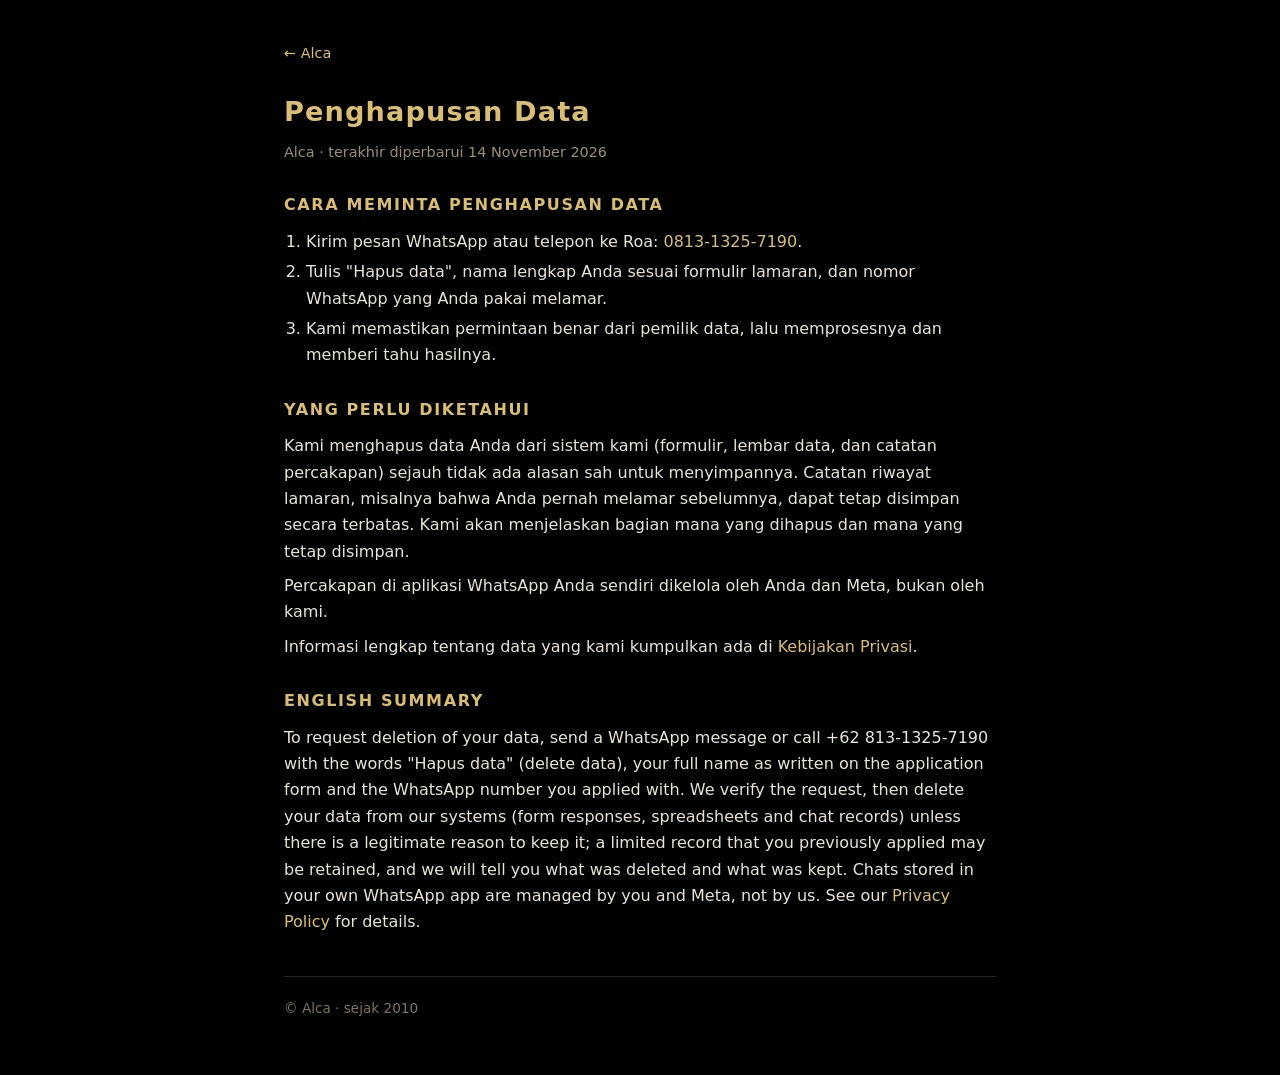
==== data-deletion.html @ be92145b "Create data-deletion.html" ====
<!DOCTYPE html>
<html lang="id">
<head>
<meta charset="utf-8">
<meta name="viewport" content="width=device-width, initial-scale=1">
<title>Penghapusan Data | Alca</title>
<meta name="description" content="Cara meminta penghapusan data pelamar di Alca.">
<style>
*{box-sizing:border-box;margin:0;padding:0}body{background:#000;color:#e9e4d6;font-family:system-ui,-apple-system,"Segoe UI",Roboto,Helvetica,Arial,sans-serif;line-height:1.65}a{color:#d9bd72;text-decoration:none}a:hover{text-decoration:underline}.wrap{max-width:760px;margin:0 auto;padding:40px 24px 56px}h1{font-size:1.7rem;color:#d9bd72;font-weight:600;letter-spacing:.04em}.meta{color:#9a9078;font-size:.9rem;margin:6px 0 28px}h2{font-size:1rem;letter-spacing:.1em;text-transform:uppercase;color:#d9bd72;margin:28px 0 10px;font-weight:600}p{margin:8px 0}ul,ol{margin:8px 0 8px 22px}li{margin:4px 0}.home{display:inline-block;margin-bottom:24px;font-size:.9rem}footer{margin-top:40px;padding-top:20px;border-top:1px solid #2a2418;color:#7d745f;font-size:.85rem}
</style>
</head>
<body>
<div class="wrap">
<a class="home" href="./">&larr; Alca</a>
<h1>Penghapusan Data</h1>
<p class="meta">Alca &middot; terakhir diperbarui 14 November 2026</p>
<h2>Cara meminta penghapusan data</h2>
<ol>
<li>Kirim pesan WhatsApp atau telepon ke Roa: <a href="tel:+6281313257190">0813-1325-7190</a>.</li>
<li>Tulis &quot;Hapus data&quot;, nama lengkap Anda sesuai formulir lamaran, dan nomor WhatsApp yang Anda pakai melamar.</li>
<li>Kami memastikan permintaan benar dari pemilik data, lalu memprosesnya dan memberi tahu hasilnya.</li>
</ol>
<h2>Yang perlu diketahui</h2>
<p>Kami menghapus data Anda dari sistem kami (formulir, lembar data, dan catatan percakapan) sejauh tidak ada alasan sah untuk menyimpannya. Catatan riwayat lamaran, misalnya bahwa Anda pernah melamar sebelumnya, dapat tetap disimpan secara terbatas. Kami akan menjelaskan bagian mana yang dihapus dan mana yang tetap disimpan.</p>
<p>Percakapan di aplikasi WhatsApp Anda sendiri dikelola oleh Anda dan Meta, bukan oleh kami.</p>
<p>Informasi lengkap tentang data yang kami kumpulkan ada di <a href="privacy.html">Kebijakan Privasi</a>.</p>
<h2>English summary</h2>
<p>To request deletion of your data, send a WhatsApp message or call +62 813-1325-7190 with the words &quot;Hapus data&quot; (delete data), your full name as written on the application form and the WhatsApp number you applied with. We verify the request, then delete your data from our systems (form responses, spreadsheets and chat records) unless there is a legitimate reason to keep it; a limited record that you previously applied may be retained, and we will tell you what was deleted and what was kept. Chats stored in your own WhatsApp app are managed by you and Meta, not by us. See our <a href="privacy.html">Privacy Policy</a> for details.</p>
<footer>&copy; Alca &middot; sejak 2010</footer>
</div>
</body>
</html>
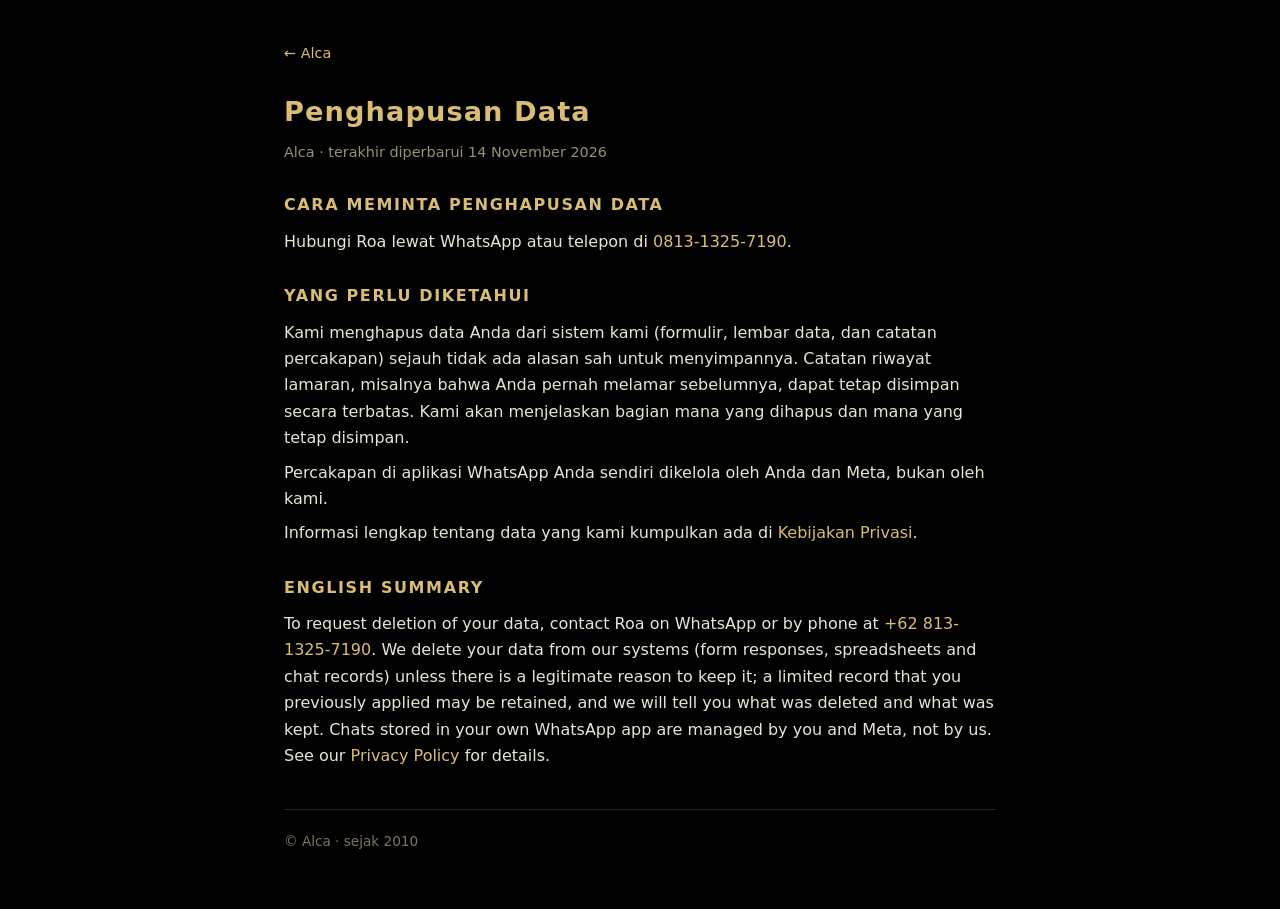
==== commit 8fe8546f: "Update data-deletion.html" ====
--- a/data-deletion.html
+++ b/data-deletion.html
@@ -15,17 +15,13 @@
 <h1>Penghapusan Data</h1>
 <p class="meta">Alca &middot; terakhir diperbarui 14 November 2026</p>
 <h2>Cara meminta penghapusan data</h2>
-<ol>
-<li>Kirim pesan WhatsApp atau telepon ke Roa: <a href="tel:+6281313257190">0813-1325-7190</a>.</li>
-<li>Tulis &quot;Hapus data&quot;, nama lengkap Anda sesuai formulir lamaran, dan nomor WhatsApp yang Anda pakai melamar.</li>
-<li>Kami memastikan permintaan benar dari pemilik data, lalu memprosesnya dan memberi tahu hasilnya.</li>
-</ol>
+<p>Hubungi Roa lewat WhatsApp atau telepon di <a href="tel:+6281313257190">0813-1325-7190</a>.</p>
 <h2>Yang perlu diketahui</h2>
 <p>Kami menghapus data Anda dari sistem kami (formulir, lembar data, dan catatan percakapan) sejauh tidak ada alasan sah untuk menyimpannya. Catatan riwayat lamaran, misalnya bahwa Anda pernah melamar sebelumnya, dapat tetap disimpan secara terbatas. Kami akan menjelaskan bagian mana yang dihapus dan mana yang tetap disimpan.</p>
 <p>Percakapan di aplikasi WhatsApp Anda sendiri dikelola oleh Anda dan Meta, bukan oleh kami.</p>
 <p>Informasi lengkap tentang data yang kami kumpulkan ada di <a href="privacy.html">Kebijakan Privasi</a>.</p>
 <h2>English summary</h2>
-<p>To request deletion of your data, send a WhatsApp message or call +62 813-1325-7190 with the words &quot;Hapus data&quot; (delete data), your full name as written on the application form and the WhatsApp number you applied with. We verify the request, then delete your data from our systems (form responses, spreadsheets and chat records) unless there is a legitimate reason to keep it; a limited record that you previously applied may be retained, and we will tell you what was deleted and what was kept. Chats stored in your own WhatsApp app are managed by you and Meta, not by us. See our <a href="privacy.html">Privacy Policy</a> for details.</p>
+<p>To request deletion of your data, contact Roa on WhatsApp or by phone at <a href="tel:+6281313257190">+62 813-1325-7190</a>. We delete your data from our systems (form responses, spreadsheets and chat records) unless there is a legitimate reason to keep it; a limited record that you previously applied may be retained, and we will tell you what was deleted and what was kept. Chats stored in your own WhatsApp app are managed by you and Meta, not by us. See our <a href="privacy.html">Privacy Policy</a> for details.</p>
 <footer>&copy; Alca &middot; sejak 2010</footer>
 </div>
 </body>
